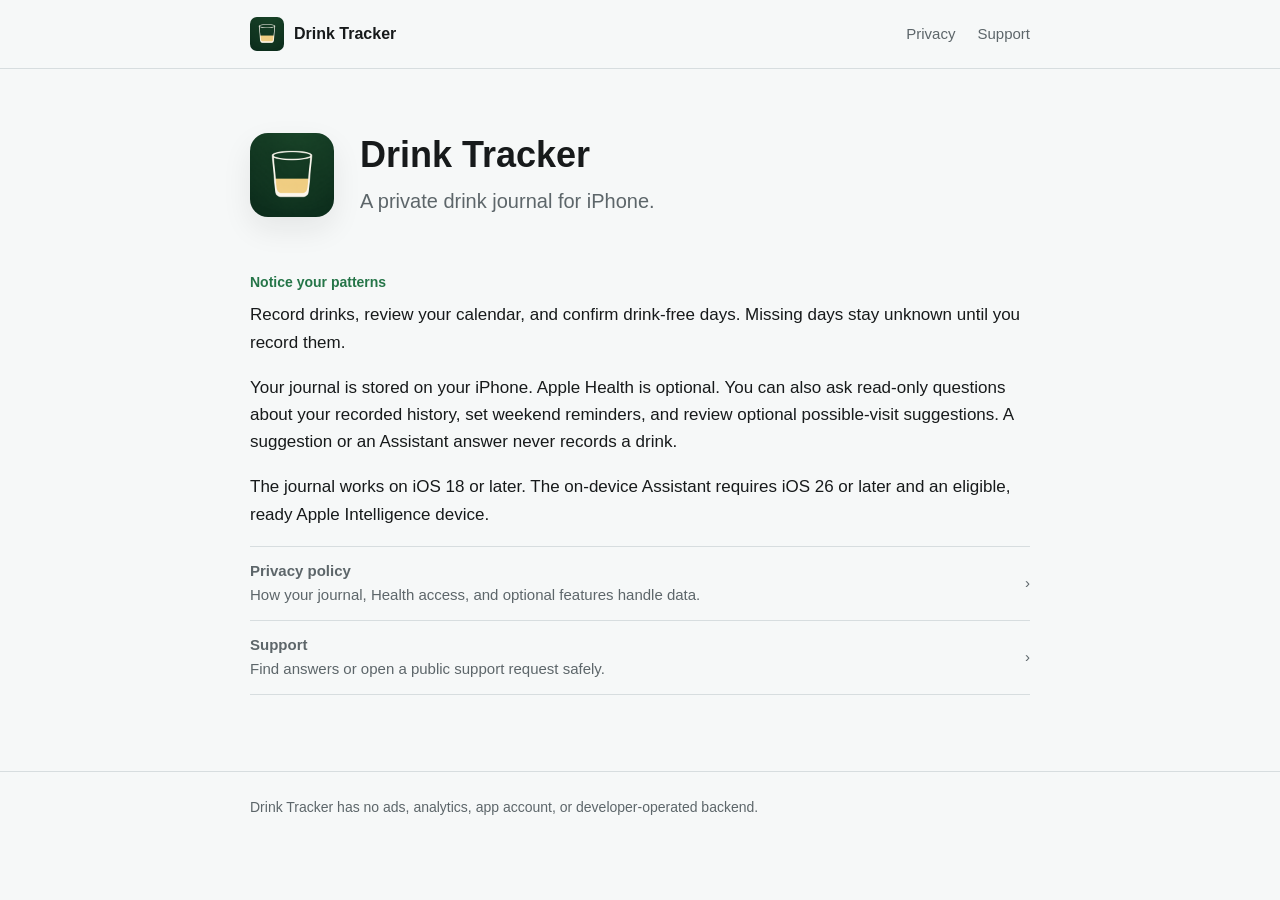
==== drink-tracker/index.html @ 9b92c081 "Add Drink Tracker privacy and support pages" ====
<!doctype html>
<html lang="en">
<head>
  <meta charset="utf-8">
  <meta name="viewport" content="width=device-width, initial-scale=1">
  <meta name="description" content="Drink Tracker is a private iPhone journal for recorded drinks and confirmed drink-free days. Find privacy information and support.">
  <title>Drink Tracker</title>
  <link rel="stylesheet" href="./assets/styles.css">
  <link rel="icon" href="./assets/app-icon.png">
</head>
<body>
  <header class="site-header">
    <div class="shell">
      <a class="brand" href="./" aria-current="page">
        <img src="./assets/app-icon.png" alt="">
        <span>Drink Tracker</span>
      </a>
      <nav class="site-nav" aria-label="Primary navigation">
        <a href="./privacy/">Privacy</a>
        <a href="./support/">Support</a>
      </nav>
    </div>
  </header>

  <main class="shell">
    <section class="intro" aria-labelledby="page-title">
      <img class="app-icon" src="./assets/app-icon.png" alt="Drink Tracker app icon">
      <div>
        <h1 id="page-title">Drink Tracker</h1>
        <p class="lede">A private drink journal for iPhone.</p>
      </div>
    </section>

    <p class="kicker">Notice your patterns</p>
    <p>Record drinks, review your calendar, and confirm drink-free days. Missing days stay unknown until you record them.</p>
    <p>Your journal is stored on your iPhone. Apple Health is optional. You can also ask read-only questions about your recorded history, set weekend reminders, and review optional possible-visit suggestions. A suggestion or an Assistant answer never records a drink.</p>
    <p>The journal works on iOS 18 or later. The on-device Assistant requires iOS 26 or later and an eligible, ready Apple Intelligence device.</p>

    <div class="link-list" aria-label="Privacy and support links">
      <a class="link-row" href="./privacy/">
        <span><strong>Privacy policy</strong><span>How your journal, Health access, and optional features handle data.</span></span>
        <span class="link-mark" aria-hidden="true">&rsaquo;</span>
      </a>
      <a class="link-row" href="./support/">
        <span><strong>Support</strong><span>Find answers or open a public support request safely.</span></span>
        <span class="link-mark" aria-hidden="true">&rsaquo;</span>
      </a>
    </div>
  </main>

  <footer class="site-footer">
    <div class="shell">Drink Tracker has no ads, analytics, app account, or developer-operated backend.</div>
  </footer>
</body>
</html>
---- drink-tracker/assets/styles.css ----
:root {
  color-scheme: light dark;
  --background: #f6f8f8;
  --surface: #ffffff;
  --text: #171a1b;
  --muted: #5d666a;
  --line: #d7dddf;
  --accent: #476b57;
  --accent-text: #ffffff;
  --positive: #257548;
  --shadow: 0 12px 30px rgba(20, 28, 31, 0.08);
}

@media (prefers-color-scheme: dark) {
  :root {
    --background: #101315;
    --surface: #181c1e;
    --text: #f2f5f6;
    --muted: #abb4b8;
    --line: #353c3f;
    --accent: #85ad8f;
    --accent-text: #101914;
    --positive: #6ed394;
    --shadow: none;
  }
}

* {
  box-sizing: border-box;
}

html {
  background: var(--background);
}

body {
  min-width: 320px;
  margin: 0;
  background: var(--background);
  color: var(--text);
  font-family: -apple-system, BlinkMacSystemFont, "SF Pro Text", "Helvetica Neue", Arial, sans-serif;
  font-size: 17px;
  line-height: 1.6;
  letter-spacing: 0;
}

a {
  color: var(--accent);
  text-underline-offset: 0.18em;
}

a:hover {
  text-decoration-thickness: 2px;
}

a:focus-visible {
  outline: 3px solid var(--accent);
  outline-offset: 4px;
  border-radius: 3px;
}

.shell {
  width: min(100% - 40px, 780px);
  margin: 0 auto;
}

.narrow {
  padding-top: 15vh;
}

.site-header {
  border-bottom: 1px solid var(--line);
}

.site-header .shell {
  min-height: 68px;
  display: flex;
  align-items: center;
  justify-content: space-between;
  gap: 28px;
}

.brand {
  display: inline-flex;
  align-items: center;
  gap: 10px;
  min-width: 44px;
  min-height: 44px;
  color: var(--text);
  font-size: 16px;
  font-weight: 700;
  text-decoration: none;
  white-space: nowrap;
}

.brand img {
  width: 34px;
  height: 34px;
  border-radius: 7px;
}

.site-nav {
  display: flex;
  align-items: center;
  gap: 22px;
  font-size: 15px;
}

.site-nav a {
  display: inline-flex;
  min-height: 44px;
  align-items: center;
  color: var(--muted);
  text-decoration: none;
}

.site-nav a[aria-current="page"] {
  color: var(--text);
  font-weight: 650;
}

main.shell {
  padding-top: 64px;
  padding-bottom: 76px;
}

.intro {
  display: grid;
  grid-template-columns: 84px minmax(0, 1fr);
  gap: 26px;
  align-items: center;
  padding-bottom: 54px;
}

.app-icon {
  width: 84px;
  height: 84px;
  border-radius: 18px;
  box-shadow: var(--shadow);
}

h1,
h2,
h3 {
  line-height: 1.2;
  letter-spacing: 0;
}

h1 {
  margin: 0;
  font-size: 36px;
}

h2 {
  margin: 48px 0 14px;
  font-size: 24px;
}

h3 {
  margin: 30px 0 8px;
  font-size: 19px;
}

p,
ul {
  margin-top: 0;
  margin-bottom: 18px;
}

li + li {
  margin-top: 8px;
}

.lede {
  max-width: 620px;
  margin: 8px 0 0;
  color: var(--muted);
  font-size: 20px;
}

.kicker {
  margin-bottom: 8px;
  color: var(--positive);
  font-size: 14px;
  font-weight: 700;
}

.link-list {
  margin-top: 18px;
  border-top: 1px solid var(--line);
}

.link-row {
  display: grid;
  grid-template-columns: minmax(0, 1fr) auto;
  gap: 20px;
  align-items: center;
  min-height: 74px;
  border-bottom: 1px solid var(--line);
  color: var(--text);
  text-decoration: none;
}

.link-row strong,
.link-row span {
  display: block;
}

.link-row span {
  color: var(--muted);
  font-size: 15px;
}

.link-mark {
  color: var(--accent);
  font-size: 24px;
}

.notice {
  margin: 28px 0;
  padding: 18px 20px;
  border: 1px solid var(--line);
  border-radius: 7px;
  background: var(--surface);
}

.button {
  display: inline-flex;
  min-height: 44px;
  align-items: center;
  justify-content: center;
  padding: 9px 16px;
  border: 1px solid var(--accent);
  border-radius: 6px;
  background: var(--accent);
  color: var(--accent-text);
  font-weight: 700;
  text-decoration: none;
}

.button:hover {
  filter: brightness(0.96);
}

.policy-meta {
  margin-bottom: 38px;
  color: var(--muted);
}

.site-footer {
  border-top: 1px solid var(--line);
  color: var(--muted);
  font-size: 14px;
}

.site-footer .shell {
  padding-top: 24px;
  padding-bottom: 30px;
}

@media (max-width: 620px) {
  .shell {
    width: min(100% - 32px, 780px);
  }

  .site-header .shell {
    min-height: 62px;
    gap: 16px;
  }

  .brand span {
    display: none;
  }

  .site-nav {
    gap: 16px;
    font-size: 14px;
  }

  main.shell {
    padding-top: 42px;
    padding-bottom: 58px;
  }

  .intro {
    grid-template-columns: 64px minmax(0, 1fr);
    gap: 18px;
    padding-bottom: 34px;
  }

  .app-icon {
    width: 64px;
    height: 64px;
    border-radius: 14px;
  }

  h1 {
    font-size: 30px;
  }

  h2 {
    margin-top: 38px;
    font-size: 22px;
  }

  .lede {
    font-size: 18px;
  }
}

@media (prefers-reduced-motion: reduce) {
  *,
  *::before,
  *::after {
    scroll-behavior: auto !important;
    transition-duration: 0.01ms !important;
  }
}
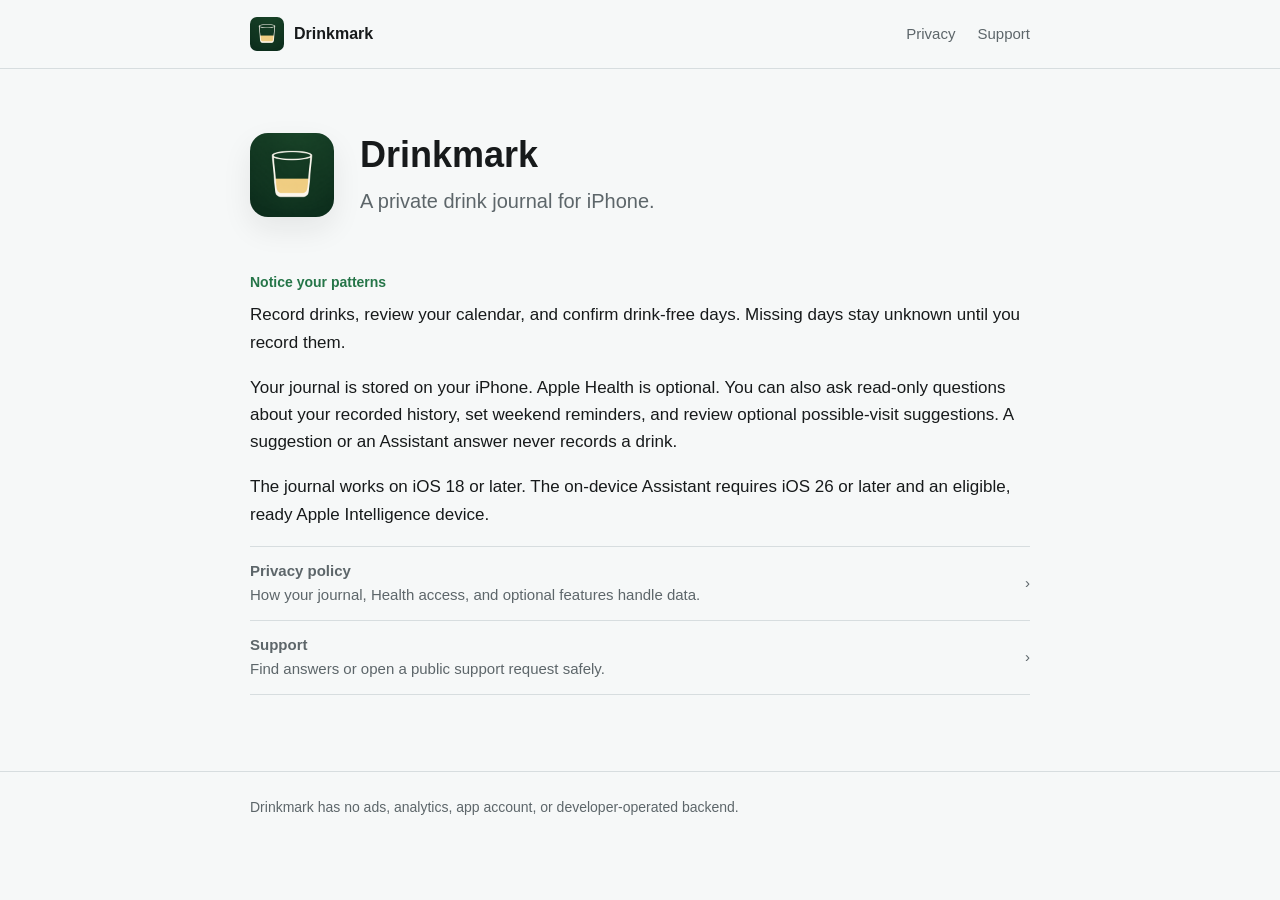
==== commit 16af5cf0: "Rename Drink Tracker public pages and support form to Drinkmark" ====
--- a/drink-tracker/index.html
+++ b/drink-tracker/index.html
@@ -3,8 +3,8 @@
 <head>
   <meta charset="utf-8">
   <meta name="viewport" content="width=device-width, initial-scale=1">
-  <meta name="description" content="Drink Tracker is a private iPhone journal for recorded drinks and confirmed drink-free days. Find privacy information and support.">
-  <title>Drink Tracker</title>
+  <meta name="description" content="Drinkmark is a private iPhone journal for recorded drinks and confirmed drink-free days. Find privacy information and support.">
+  <title>Drinkmark</title>
   <link rel="stylesheet" href="./assets/styles.css">
   <link rel="icon" href="./assets/app-icon.png">
 </head>
@@ -13,7 +13,7 @@
     <div class="shell">
       <a class="brand" href="./" aria-current="page">
         <img src="./assets/app-icon.png" alt="">
-        <span>Drink Tracker</span>
+        <span>Drinkmark</span>
       </a>
       <nav class="site-nav" aria-label="Primary navigation">
         <a href="./privacy/">Privacy</a>
@@ -24,9 +24,9 @@
 
   <main class="shell">
     <section class="intro" aria-labelledby="page-title">
-      <img class="app-icon" src="./assets/app-icon.png" alt="Drink Tracker app icon">
+      <img class="app-icon" src="./assets/app-icon.png" alt="Drinkmark app icon">
       <div>
-        <h1 id="page-title">Drink Tracker</h1>
+        <h1 id="page-title">Drinkmark</h1>
         <p class="lede">A private drink journal for iPhone.</p>
       </div>
     </section>
@@ -49,7 +49,7 @@
   </main>
 
   <footer class="site-footer">
-    <div class="shell">Drink Tracker has no ads, analytics, app account, or developer-operated backend.</div>
+    <div class="shell">Drinkmark has no ads, analytics, app account, or developer-operated backend.</div>
   </footer>
 </body>
 </html>
